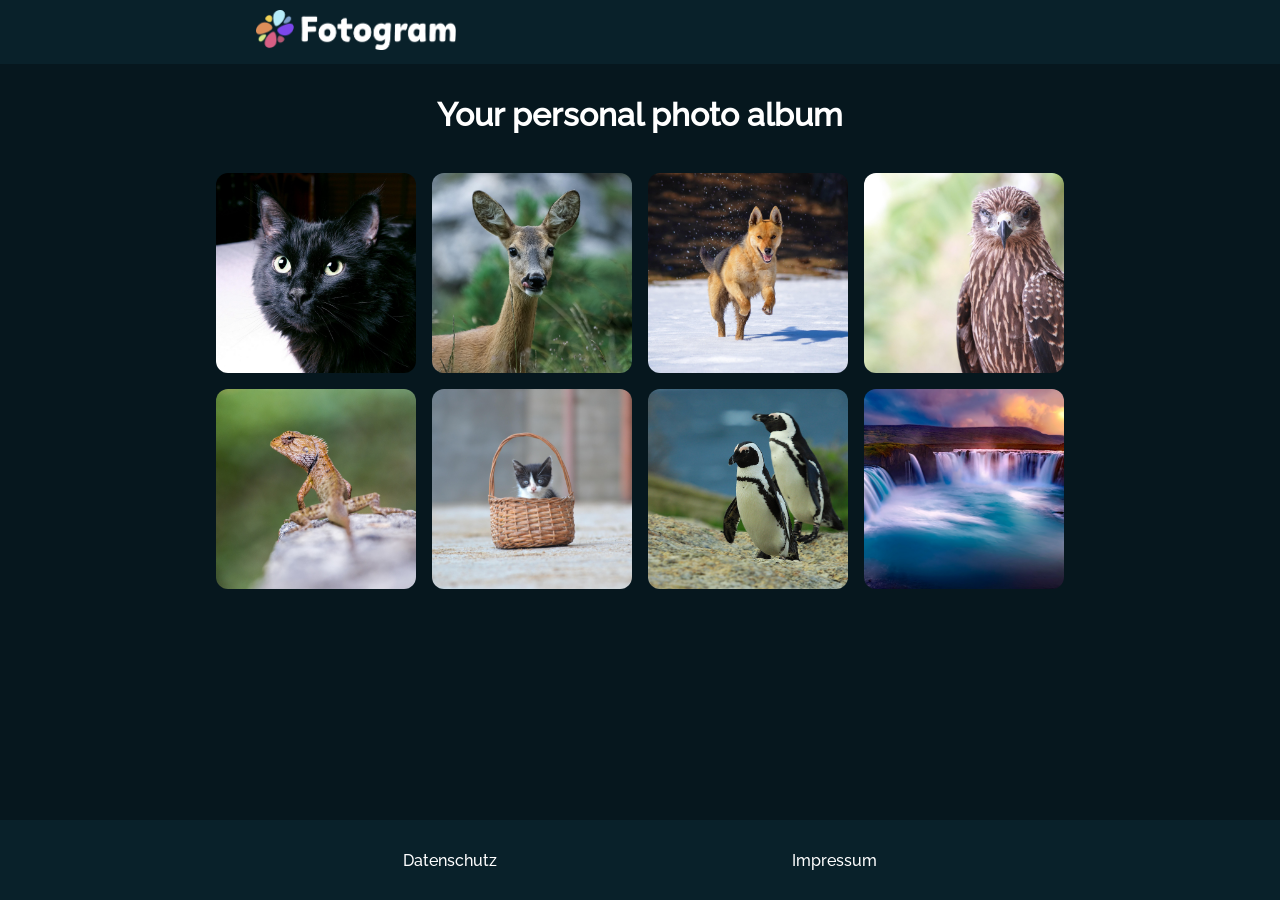
==== index.html @ c279065b "tabindex feature addition" ====
<!doctype html>
<html lang="en">
  <head>
    <meta charset="UTF-8" />
    <meta
      name="viewport"
      content="width=device-width, initial-scale=1.0"
    />
    <link
      rel="stylesheet"
      href="./styles/style.css"
    />
    <link
      rel="stylesheet"
      href="./styles/header.css"
    />
    <link
      rel="stylesheet"
      href="/styles/footer.css"
    />
    <script
      src="script.js"
      defer
    ></script>
    <link
      rel="shortcut icon"
      href="./assets/icons/logo_small.png"
      type="image/x-icon"
    />
    <title>Fotogram</title>
  </head>
  <body>
    <header class="header">
      <a
        href="./index.html"
        class="header-home-link"
        ><img
          src="./assets/icons/logo.png"
          alt="logo"
          class="header-logo"
        />
      </a>
      <a
        href="./index.html"
        class="small-header-home-link"
      >
        <img
          src="./assets/icons/logo_small.png"
          alt="logo"
          class="small-header-logo"
        />
      </a>
    </header>
    <main class="main-section">
      <h1>Your personal photo album</h1>
      <div
        id="all-images-container"
        class="all-images-container"
      ></div>
      <dialog
        id="dialog"
        class="dialog"
      >
        <p id="dialog-image-caption"></p>
        <img
          id="dialog-img"
          class="dialog-img"
          src=""
          alt=""
        />
        <div class="arrow-container">
          <img
            onclick="slideLeftImage()"
            onkeydown="handleArrowKey(event, slideLeftImage)"
            src="./assets/icons/left-arrow.png"
            alt="left arrow image"
            class="dialog-arrow"
            tabindex="0"
          />
          <img
            onclick="slideRightImage()"
            onkeydown="handleArrowKey(event, slideRightImage)"
            src="./assets/icons/right-arrow.png"
            alt="right arrow image"
            class="dialog-arrow"
            tabindex="0"
          />
        </div>
        <button
          onclick="closeDialog()"
          class="dialog-button"
        >
          close
        </button>
      </dialog>
    </main>
    <footer class="footer">
      <a
        href="./pages/datenschutz.html"
        class="footer-link"
        >Datenschutz</a
      >
      <a
        href="./pages/impressum.html"
        class="footer-link"
        >Impressum</a
      >
    </footer>
  </body>
</html>
---- styles/style.css ----
/* General settings */

@font-face {
  font-family: 'Raleway';
  src: url('../assets/fonts/Raleway-Medium.ttf') format('truetype');
  font-weight: normal;
  font-style: normal;
}

h1 {
  margin: 0;
  text-align: center;
}

:root {
  --header-and-footer-bg: #09212a;
  --main-bg: #06171e;
}

body {
  margin: 0;
  font-family: 'Raleway', sans-serif;
  color: white;
  min-height: 100vh;
  display: flex;
  flex-direction: column;
}

/* main section styling */

.main-section {
  background-color: var(--main-bg);
  flex: 1;
  display: flex;
  flex-direction: column;
  align-items: center;
  padding: 32px 32px;
  gap: 32px;
}

.gallery-img {
  border-radius: 12px;
  object-fit: cover;
  width: 200px;
  height: 200px;
  cursor: pointer;
  transition: transform 0.1s ease-in;
}

.gallery-img:hover {
  transform: scale(1.08);
}

.gallery-img:active {
  transform: scale(0.9);
}

.all-images-container {
  max-width: 1440px;
  display: grid;
  grid-template-columns: repeat(4, 1fr);
}

.figure {
  margin: 0;
  height: 200px;
  padding: 8px;
}

/* dialog styling */
.dialog-img {
  object-fit: cover;
  width: 250px;
  height: 250px;
}

.dialog {
  border: 0;
  border-radius: 12px;
  background-color: var(--header-and-footer-bg);
  color: white;
  text-align: center;
}

.dialog::backdrop {
  background-color: #06171e66;
}

.arrow-container {
  padding: 16px 0px;
  display: flex;
  justify-content: space-around;
}

.dialog-arrow {
  cursor: pointer;
  width: 40px;
  height: 40px;
  transition: transform 0.2s ease;
}

.dialog-arrow:hover {
  transform: scale(1.08);
}

.dialog-arrow:active {
  transform: scale(0.9);
}

.dialog-button {
  border: 0;
  color: white;
  background-color: orangered;
  cursor: pointer;
  padding: 4px 16px;
  border-radius: 4px;
  transition: all 0.2s;
}

.dialog-button:hover {
  background-color: rgb(172, 46, 0);
}

.dialog-button:active {
  background-color: orangered;
}

/* responsiveness */

@media (max-width: 1000px) {
  .all-images-container {
    grid-template-columns: repeat(2, 1fr);
  }
}

@media (max-width: 600px) {
  .figure,
  .gallery-img {
    height: 150px;
    width: 150px;
  }

  .dialog-img {
    width: 150px;
    height: 150px;
  }

  .dialog-figure {
    display: flex;
    width: 150px;
    height: 150px;
    flex-direction: column;
  }

  .dialog-figcaption {
    display: none;
  }

  .arrow-container {
    justify-content: space-between;
  }
}

@media (max-width: 400px) {
  .figure,
  .gallery-img {
    height: 128px;
    width: 128px;
  }
}
---- styles/header.css ----
@font-face {
  font-family: 'Raleway';
  src: url('../assets/fonts/Raleway-Medium.ttf') format('truetype');
  font-weight: normal;
  font-style: normal;
}

:root {
  --header-and-footer-bg: #09212a;
  --main-bg: #06171e;
}

.header {
  display: flex;
  align-items: center;
  background-color: var(--header-and-footer-bg);
  height: 64px;
  padding: 0px 256px;
}

.header-logo {
  width: 200px;
  height: 40px;
}

.small-header-logo {
  height: 40px;
  width: 40px;
}

.small-header-home-link {
  display: none;
}

@media (max-width: 1200px) {
  .header {
    padding: 0px 128px;
  }
}

@media (max-width: 600px) {
  .header {
    padding: 0px 32px;
  }

  .small-header-home-link {
    display: block;
  }

  .header-home-link {
    display: none;
  }
}
---- styles/footer.css ----
/* footer section styling */

.footer {
  display: flex;
  align-items: center;
  justify-content: space-around;
  background-color: var(--header-and-footer-bg);
  height: 80px;
  padding: 0px 256px;
}

.footer-link {
  color: white;
  text-decoration: none;
}

/* responsiveness footer */

@media (max-width: 1200px) {
  .footer {
    padding: 0px 128px;
  }
}

@media (max-width: 600px) {
  .footer {
    padding: 0px 32px;
  }
}
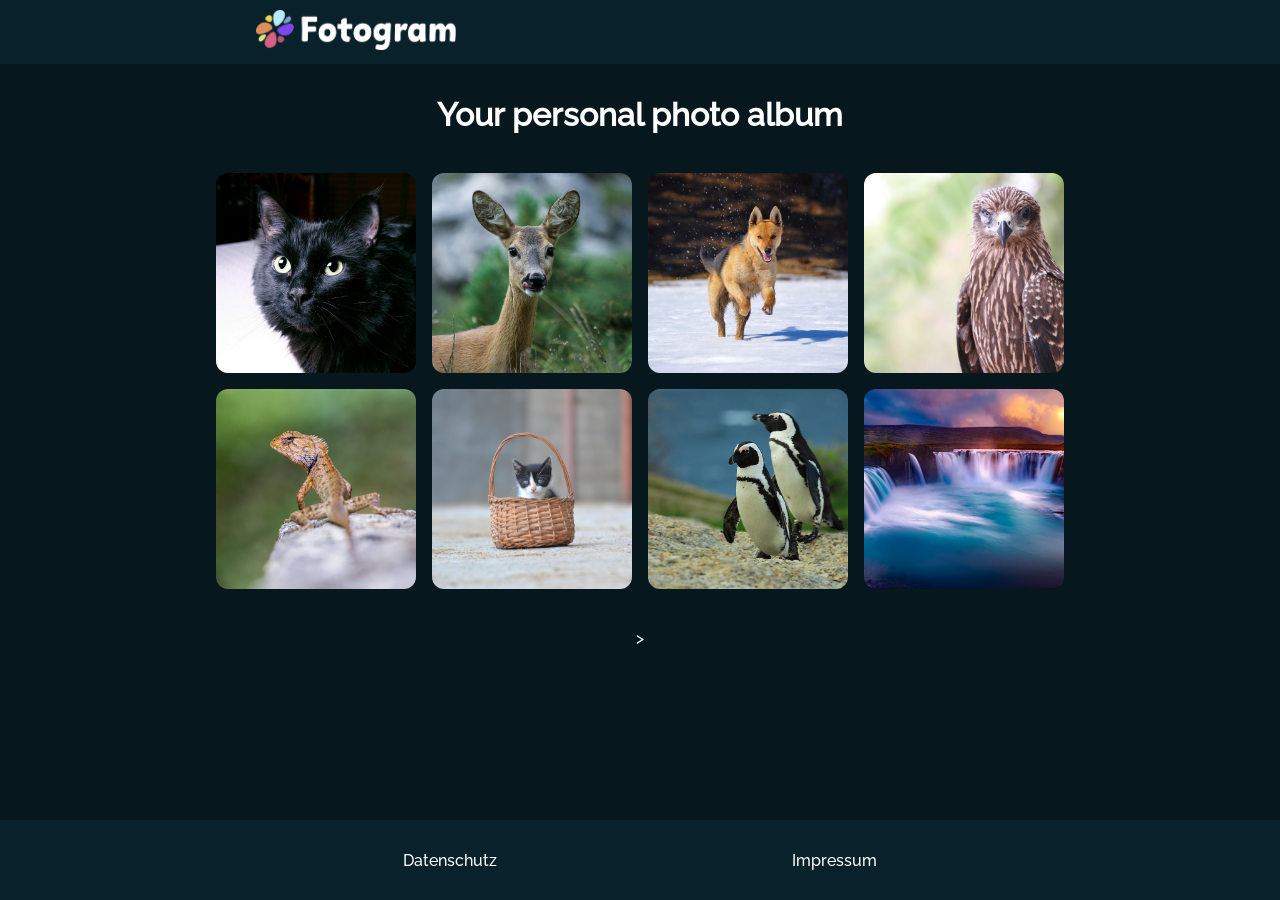
==== commit 0506eca8: "Add: Aria labels" ====
--- a/index.html
+++ b/index.html
@@ -1,5 +1,5 @@
 <!doctype html>
-<html lang="en">
+<html lang="de">
   <head>
     <meta charset="UTF-8" />
     <meta
@@ -34,6 +34,7 @@
       <a
         href="./index.html"
         class="header-home-link"
+        aria-label="Fotogram Startseite"
         ><img
           src="./assets/icons/logo.png"
           alt="logo"
@@ -43,6 +44,7 @@
       <a
         href="./index.html"
         class="small-header-home-link"
+        aria-hidden="true"
       >
         <img
           src="./assets/icons/logo_small.png"
@@ -56,10 +58,13 @@
       <div
         id="all-images-container"
         class="all-images-container"
+        role="list" 
+        aria-label="Fotogalerie"></div>
       ></div>
       <dialog
         id="dialog"
         class="dialog"
+        aria-labelledby="dialog-image-caption"
       >
         <p id="dialog-image-caption"></p>
         <img
@@ -73,7 +78,9 @@
             onclick="slideLeftImage()"
             onkeydown="handleArrowKey(event, slideLeftImage)"
             src="./assets/icons/left-arrow.png"
-            alt="left arrow image"
+            alt=""
+            aria-label="Vorheriges Bild"
+            role="button"
             class="dialog-arrow"
             tabindex="0"
           />
@@ -81,7 +88,9 @@
             onclick="slideRightImage()"
             onkeydown="handleArrowKey(event, slideRightImage)"
             src="./assets/icons/right-arrow.png"
-            alt="right arrow image"
+            alt=""
+            role="button"
+            aria-label="Nächstes Bild"
             class="dialog-arrow"
             tabindex="0"
           />
@@ -89,6 +98,7 @@
         <button
           onclick="closeDialog()"
           class="dialog-button"
+          aria-label="Dialog schließen"
         >
           close
         </button>
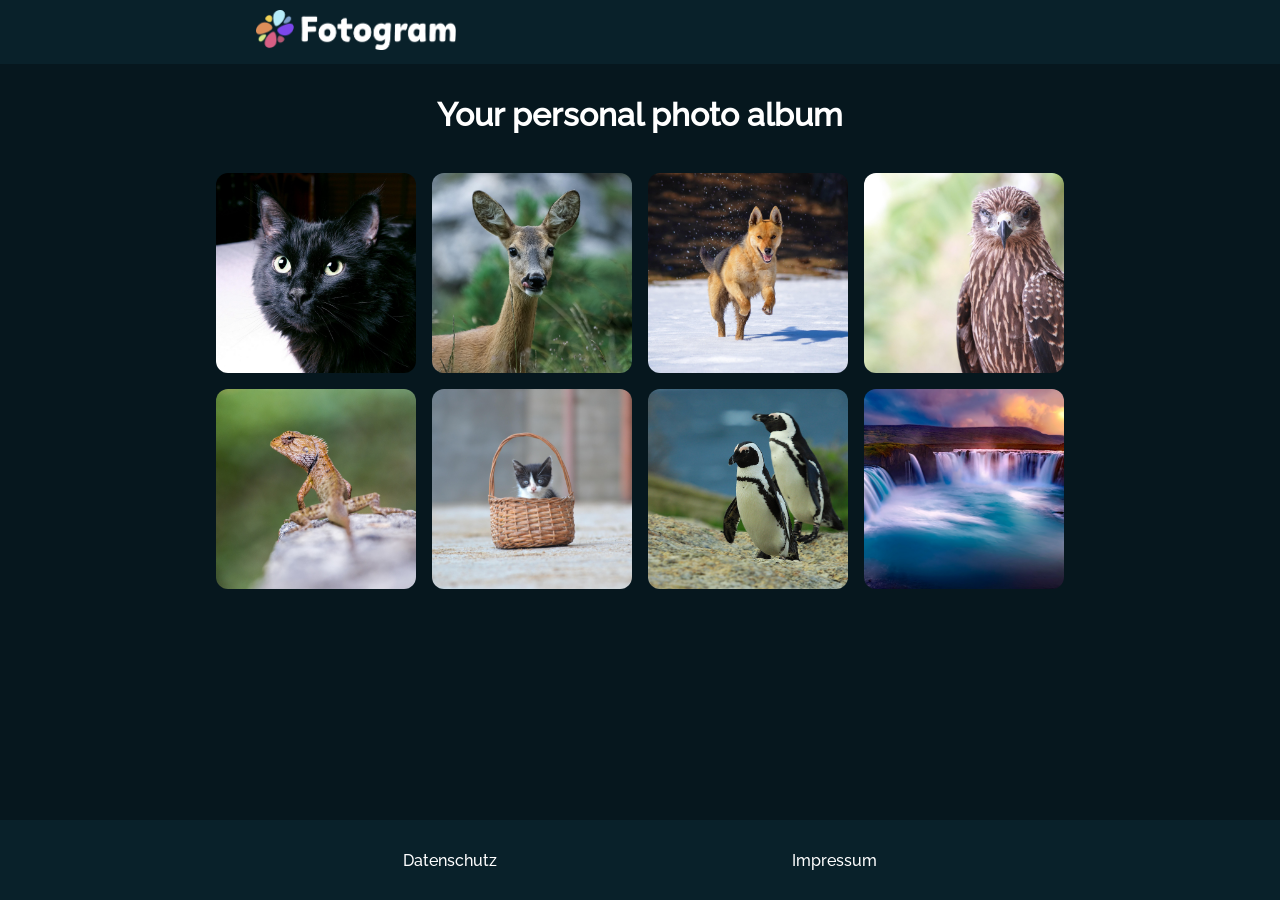
==== commit f322efd5: "format change" ====
--- a/index.html
+++ b/index.html
@@ -58,8 +58,8 @@
       <div
         id="all-images-container"
         class="all-images-container"
-        role="list" 
-        aria-label="Fotogalerie"></div>
+        role="list"
+        aria-label="Fotogalerie"
       ></div>
       <dialog
         id="dialog"
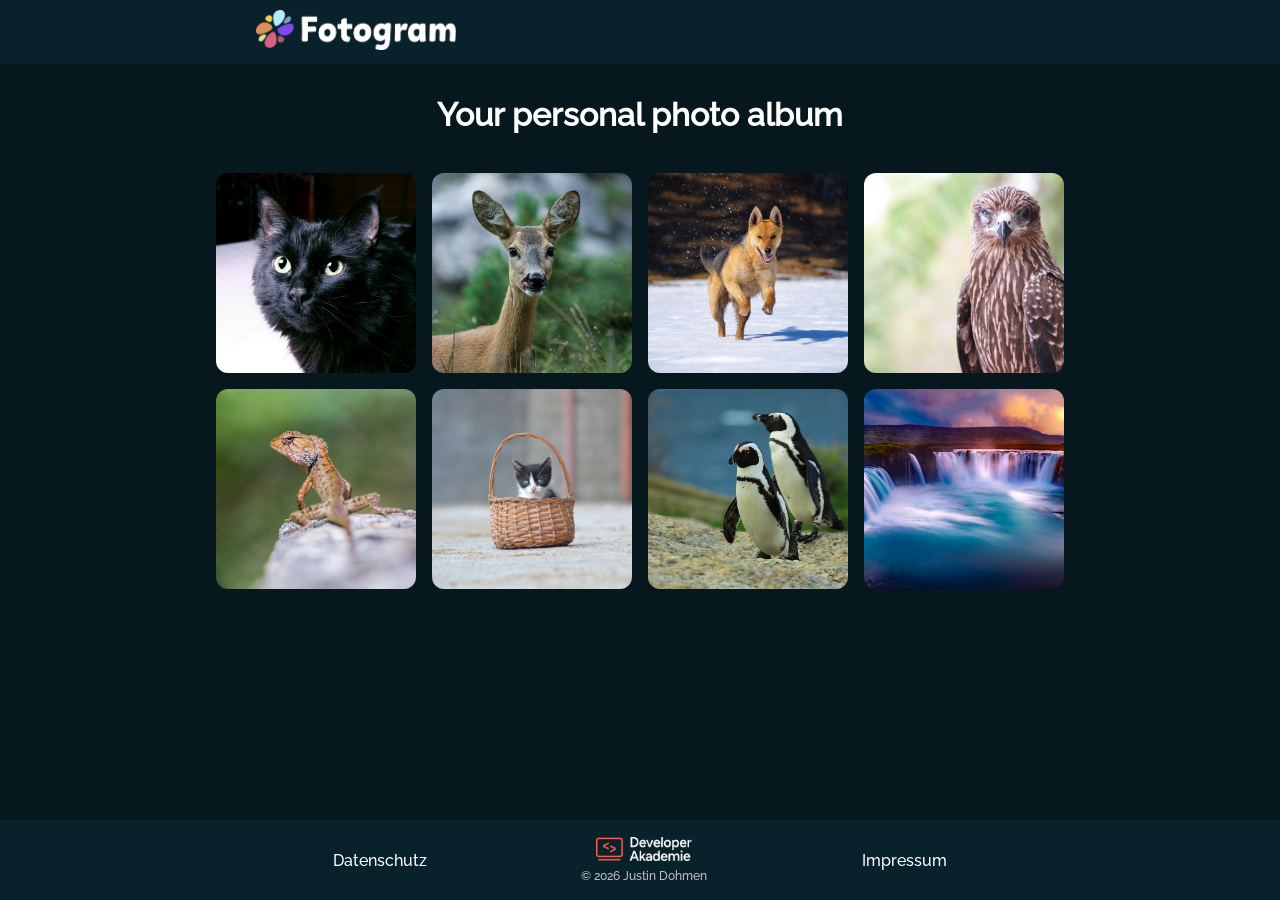
==== commit eb282b02: "Edit: Footer with Logo and Dialog close Button" ====
--- a/index.html
+++ b/index.html
@@ -16,7 +16,7 @@
     />
     <link
       rel="stylesheet"
-      href="/styles/footer.css"
+      href="./styles/footer.css"
     />
     <script
       src="script.js"
@@ -66,7 +66,20 @@
         class="dialog"
         aria-labelledby="dialog-image-caption"
       >
-        <p id="dialog-image-caption"></p>
+        <div class="dialog-header">
+          <span
+            class="dialog-header-spacer"
+            aria-hidden="true"
+          ></span>
+          <p id="dialog-image-caption"></p>
+          <button
+            onclick="closeDialog()"
+            class="dialog-button"
+            aria-label="Dialog schließen"
+          >
+            X
+          </button>
+        </div>
         <img
           id="dialog-img"
           class="dialog-img"
@@ -84,6 +97,7 @@
             class="dialog-arrow"
             tabindex="0"
           />
+          <p id="current-image-index"></p>
           <img
             onclick="slideRightImage()"
             onkeydown="handleArrowKey(event, slideRightImage)"
@@ -95,13 +109,6 @@
             tabindex="0"
           />
         </div>
-        <button
-          onclick="closeDialog()"
-          class="dialog-button"
-          aria-label="Dialog schließen"
-        >
-          close
-        </button>
       </dialog>
     </main>
     <footer class="footer">
@@ -110,6 +117,14 @@
         class="footer-link"
         >Datenschutz</a
       >
+      <div class="footer-logo-container">
+        <img
+          src="./assets/icons/DALogo.png"
+          alt="Developer Academy Logo"
+          class="footer-logo"
+        />
+        <p class="copyright-tag">&copy; 2026 Justin Dohmen</p>
+      </div>
       <a
         href="./pages/impressum.html"
         class="footer-link"
--- a/styles/style.css
+++ b/styles/style.css
@@ -107,24 +107,34 @@
   transform: scale(0.9);
 }
 
+.dialog-header #dialog-image-caption {
+  margin: 0;
+  grid-column: 2;
+}
+.dialog-header {
+  display: grid;
+  grid-template-columns: 1fr auto 1fr;
+  align-items: center;
+  gap: 8px;
+  margin-bottom: 12px;
+}
+
 .dialog-button {
-  border: 0;
+  grid-column: 3;
+  justify-self: end;
   color: white;
-  background-color: orangered;
-  cursor: pointer;
-  padding: 4px 16px;
-  border-radius: 4px;
-  transition: all 0.2s;
+  background-color: rgba(255, 255, 255, 0);
+  border: 0px;
+  font-size: 16px;
 }
 
 .dialog-button:hover {
-  background-color: rgb(172, 46, 0);
+  cursor: pointer;
 }
 
-.dialog-button:active {
-  background-color: orangered;
+#current-image-index {
+  font-variant-numeric: lining-nums;
 }
-
 /* responsiveness */
 
 @media (max-width: 1000px) {
--- a/styles/footer.css
+++ b/styles/footer.css
@@ -14,6 +14,24 @@
   text-decoration: none;
 }
 
+.footer-logo {
+  height: 24px;
+  width: 96px;
+}
+
+.footer-logo-container {
+  display: flex;
+  flex-direction: column;
+  align-items: center;
+  gap: 8px;
+}
+
+.copyright-tag {
+  margin: 0;
+  color: rgb(196, 196, 196);
+  font-size: 12px;
+}
+
 /* responsiveness footer */
 
 @media (max-width: 1200px) {
@@ -26,4 +44,8 @@
   .footer {
     padding: 0px 32px;
   }
+
+  .footer-link {
+    display: none;
+  }
 }
